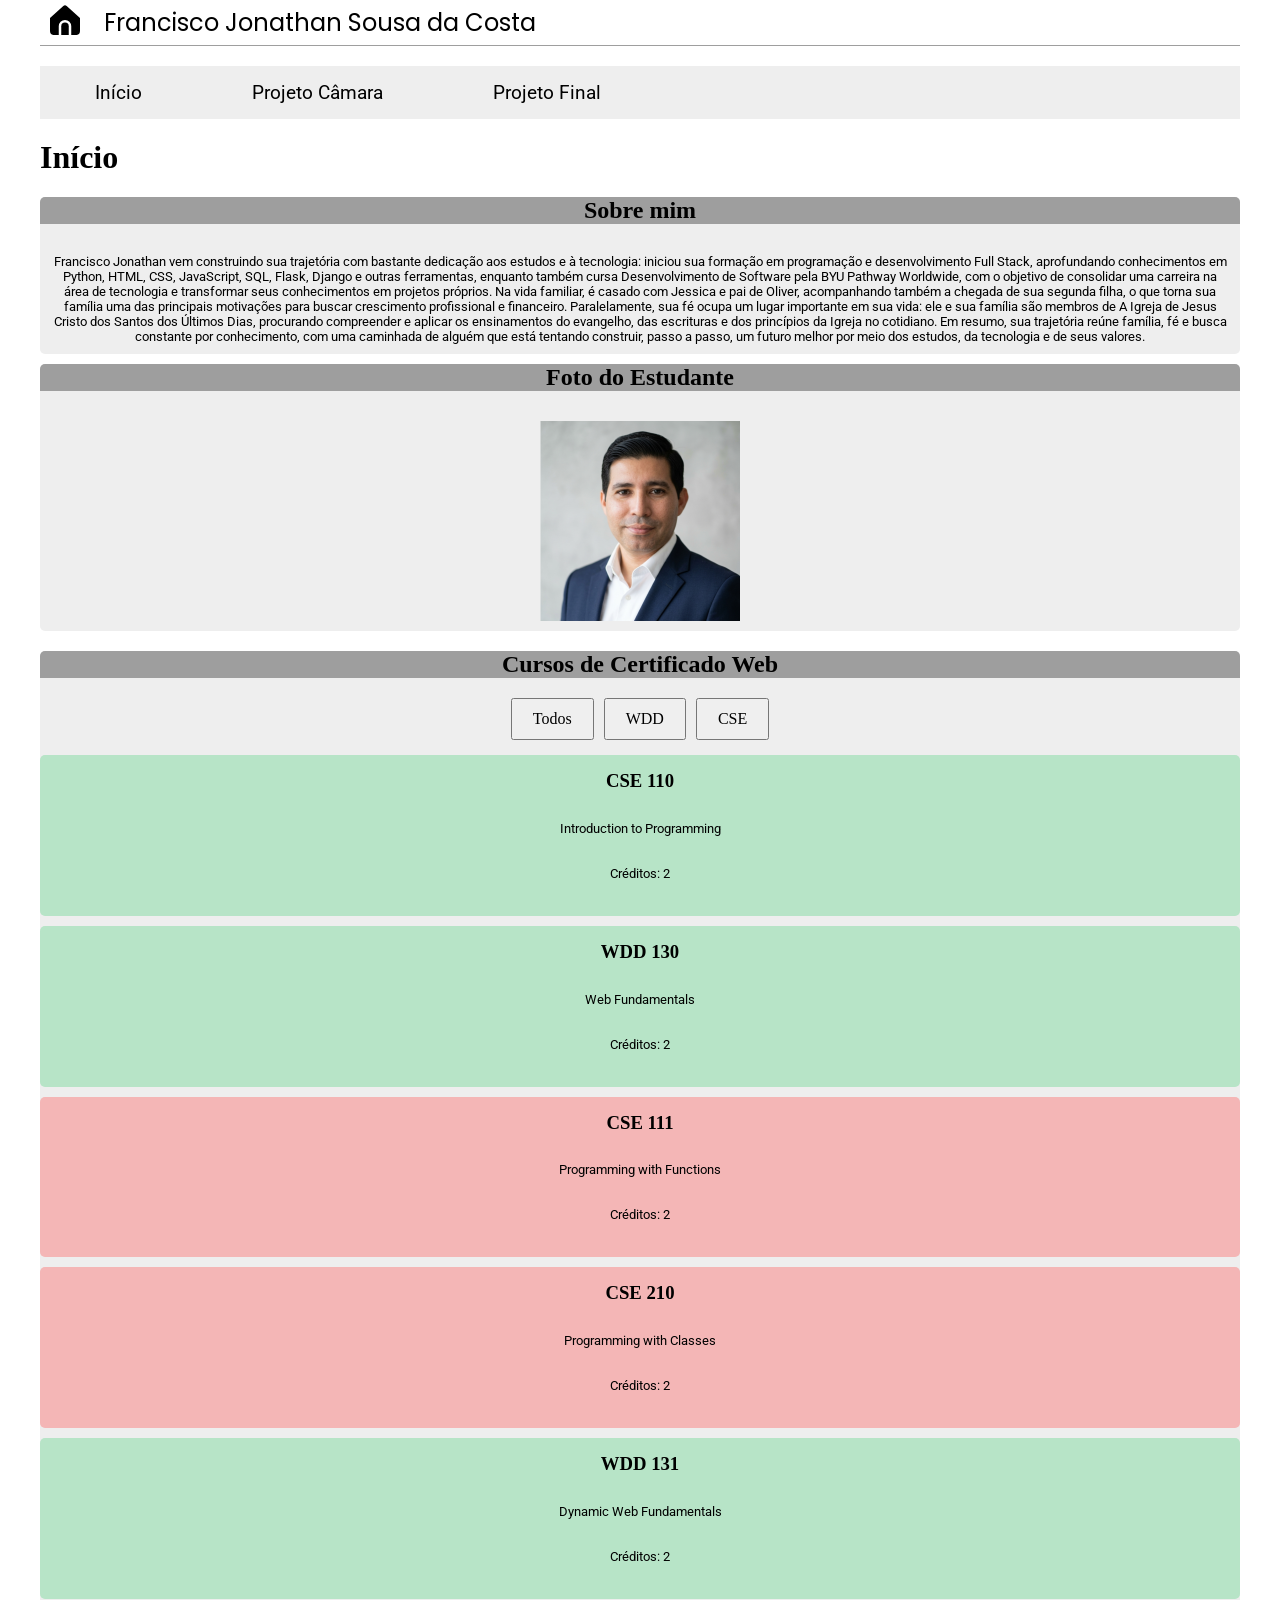
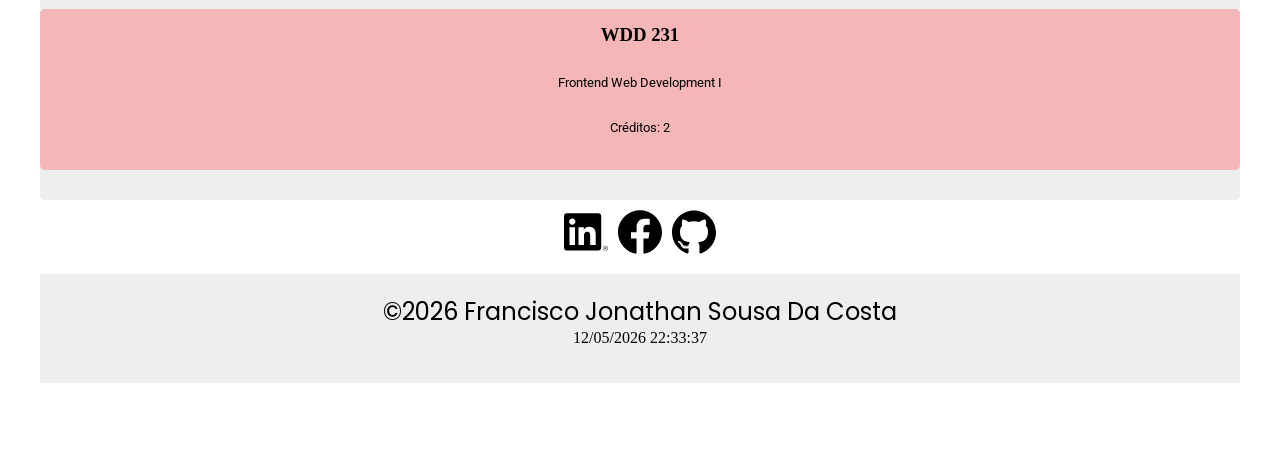
==== index.html @ 17b53fa9 "criei a 1 página do wdd231" ====
<!DOCTYPE html>
<html lang="pt-br">

<head>
  <meta charset="UTF-8">
  <meta name="viewport" content="width=device-width, initial-scale=1.0">
  <meta name="author" content="Francisco Jonathan Sousa da Costa">
  <meta name="description" content="Página inicial do curso WDD231 de desenvolvimento web.">

  <!-- ----------------CSS---------------- -->

  <link rel="stylesheet" href="estilos/normaliza.css">
  <link rel="stylesheet" href="estilos/telas-pequenas.css">
  <link rel="stylesheet" href="estilos/maior.css">

  <!-- ----------------FONTES---------------- -->
  <link rel="preconnect" href="https://fonts.googleapis.com">
  <link rel="preconnect" href="https://fonts.gstatic.com" crossorigin>
  <link
    href="https://fonts.googleapis.com/css2?family=Playfair+Display:ital,wght@0,400..900;1,400..900&family=Poppins:ital,wght@0,100;0,200;0,300;0,400;0,500;0,600;0,700;0,800;0,900;1,100;1,200;1,300;1,400;1,500;1,600;1,700;1,800;1,900&family=Roboto:ital,wght@0,100..900;1,100..900&display=swap"
    rel="stylesheet">

  <!-- ----------------JAVAsCRIPT---------------- -->
  <script src="scripts/navegacao.js" defer></script>
  <script src="scripts/data.js" defer></script>
  <script src="scripts/curso.js" defer></script>

  <title>Francisco Jonathan Sousa Da Costa | WDD231</title>
</head>

<body>
  <header>
    <img src="imagens/casa.svg" alt="logo do site em forma de casa">
    <span>Francisco Jonathan Sousa da Costa</span>
    <button id="ham-btn" class="menu-hamburger"></button>
  </header>

  <nav id="nav-menu" class="navegacao">
    <ul>
      <li><a href="#">Início</a></li>
      <li><a href="#">Projeto Câmara </a></li>
      <li><a href="#">Projeto Final</a></li>

    </ul>
  </nav>

  <main>
    <h1>Início</h1>

    <div class="container">
      <section class="sobreMim">
        <h2>Sobre mim</h2>

        <p>
          Francisco Jonathan vem construindo sua trajetória com bastante dedicação aos estudos e à tecnologia: iniciou
          sua formação em programação e desenvolvimento Full Stack, aprofundando conhecimentos em Python, HTML, CSS,
          JavaScript, SQL, Flask, Django e outras ferramentas, enquanto também cursa Desenvolvimento de Software pela
          BYU Pathway Worldwide, com o objetivo de consolidar uma carreira na área de tecnologia e transformar seus
          conhecimentos em projetos próprios. Na vida familiar, é casado com Jessica e pai de Oliver, acompanhando
          também a chegada de sua segunda filha, o que torna sua família uma das principais motivações para buscar
          crescimento profissional e financeiro. Paralelamente, sua fé ocupa um lugar importante em sua vida: ele e sua
          família são membros de A Igreja de Jesus Cristo dos Santos dos Últimos Dias, procurando compreender e aplicar
          os ensinamentos do evangelho, das escrituras e dos princípios da Igreja no cotidiano. Em resumo, sua
          trajetória reúne família, fé e busca constante por conhecimento, com uma caminhada de alguém que está tentando
          construir, passo a passo, um futuro melhor por meio dos estudos, da tecnologia e de seus valores.
        </p>
      </section>

      <section class="foto">
        <h2>Foto do Estudante</h2>
        <img src="imagens/foto_perfil.png" alt="foto do perfil do aluno">
      </section>

      <section class="cursos">
        <h2>Cursos de Certificado Web</h2>

        <div class="botoes">
          <button id="todos">Todos</button>
          <button id="wdd">WDD</button>
          <button id="cse">CSE</button>
        </div>

        <div id="card"></div>

        <p id="creditos"></p>

    </div>

    </section>
    </div>
  </main>

  <footer>
    <div class="midia">
      <a href="https://www.linkedin.com/in/jonathan-costa-15b882378/" target="_blank"><img src="imagens/linkedin.svg"
          alt="icone do linkedin"></a>
      <a href="https://www.facebook.com/jonathan.oconors" target="_blank"><img src="imagens/facebook.svg"
          alt="icone do facebook"></a>
      <a href="https://github.com/jonathanscosta" target="_blank"><img src="imagens/github.svg"
          alt="icone do github"></a>
    </div>

    <div class="ano-atual">
      <span id="anoAtual"></span>
      <p id="ultima-atualizacao"></p>
    </div>
  </footer>
</body>

</html>
---- estilos/normaliza.css ----
html {
    box-sizing: border-box;
}

*,
*::before,
*::after {
    box-sizing: inherit;
}


body {
    margin: 0;
    min-height: 100vh;
}




h1,
h2,
h3,
h4,
h5,
h6,
p {
    margin-top: 0;
}




a {
    color: inherit;
}




img,
picture,
svg,
video {
    display: block;
    max-width: 100%;
}

img {
    height: auto;
}



button,
input,
select,
textarea {
    font: inherit;
}



button {
    cursor: pointer;
}




table {
    border-collapse: collapse;
    border-spacing: 0;
}
---- estilos/telas-pequenas.css ----
:root {
    --borda: #9e9e9e;
    --backgroud-menu: #eee;
    --fonte-titulo: 'Poppins', Arial, Helvetica, sans-serif;
    --fonte-corpo: 'Roboto', sans-serif;
}

body{
    padding: 0 0 50px 0;
}
main,
nav,
footer {

    margin: 0 10px;
}

/* ================================CABECALHO================================ */

header {
    display: grid;
    grid-template-columns: 44px auto 44px;
    align-items: end;
    padding: 5px 10px;
    column-gap: 10px;
    border-bottom: 1px solid var(--borda);
    font-family: var(--fonte-titulo);
}

header img {
    width: 30px;
    height: 30px;
    margin-bottom: 5px;
}

span {

    font-family: var(--fonte-titulo);
}

.menu-hamburger {
    border: none;
    background: transparent;
    font-size: 2rem;
    cursor: pointer;
    font-family: Verdana, Geneva, Tahoma, sans-serif;
}

.menu-hamburger::after {
    content: " \2630";
}

.menu-hamburger.aberto::after {
    content: "\00d7";

}

/* ================================NAVEGACAO================================ */

.navegacao {
    display: none;
    background-color: var(--backgroud-menu);
    margin: 0 10px;
    font-family: var(--fonte-corpo);
}

.navegacao.aberto {
    display: block;
}

.navegacao ul {
    list-style-type: none;
    margin: 0;
    padding: 0;


}

.navegacao a {
    display: flex;
    flex-direction: column;
    text-decoration: none;
    margin: 10px 0;
    justify-content: center;
    padding: 5px;
    border-bottom: 1px solid var(--borda);
}

.navegacao li:hover {
    background-color: var(--borda);
}

/* ================================MAIN================================ */

section {
    display: block;
    justify-content: center;
    align-items: center;
    text-align: center;
    background-color: var(--backgroud-menu);
    border-radius: 5px;
    border-radius: 5px;
}

section h2 {
    background-color: var(--borda);
    border-radius: 5px 5px 0 0;
}

section p {
    font-family: var(--fonte-corpo);
    font-size: .8rem;
    margin: 10px;
    padding: 10px 0;
}

.foto img {
    margin: 20px auto;
    padding: 10px;
}


/* ================================CARDS================================ */
#card {
    display: grid;
    gap: 10px;
}

.card-curso {
    padding: 15px;
    border-radius: 5px;
    text-align: center;
}

.concluido {
    background-color: #b7e4c7;
}

.nao-concluido {
    background-color: #f4b6b6;
}
.botoes {
    display: flex;
    justify-content: center;
    gap: 10px;
    margin: 15px 0;
}

.botoes button {
    padding: 10px 20px;
    
}


/* ================================FOOTER================================ */

footer {
    display: flex;
    flex-direction: column;
    align-items: center;
    justify-content: center;
    text-align: center;
    margin: 20px;

    
}
.midia{
    display: flex;
    justify-content: center;
    align-items: center ;
    gap: 10px;
    width: 100%;
    height: auto;
}

.midia img{
    width: 44px;
    height: 44px;
}
.ano-atual{
    background-color: var(--backgroud-menu);
    margin: 20px auto;
    padding: 20px;
    width: 100%;
}
---- estilos/maior.css ----
@media(min-width:700px) {


    header,main,footer,nav {
        max-width: 1200px;
        margin: 0 auto;
    }
    header {
        display: grid;
        grid-template-columns: 44px auto ;
    }
    span{
        font-size: 1.5rem;
    }

    .menu-hamburger {
        display: none;
    }

    .navegacao{
        display: block;
        font-size: 1.2rem;
        margin: 20px auto;
        
        
    }
    .navegacao ul{
        display: flex;
       
    
        
    }
    .navegacao li{
         border-radius: 5px;
    }

    .navegacao a{
        border: none;
        margin:10px 50px;
        
    }
}
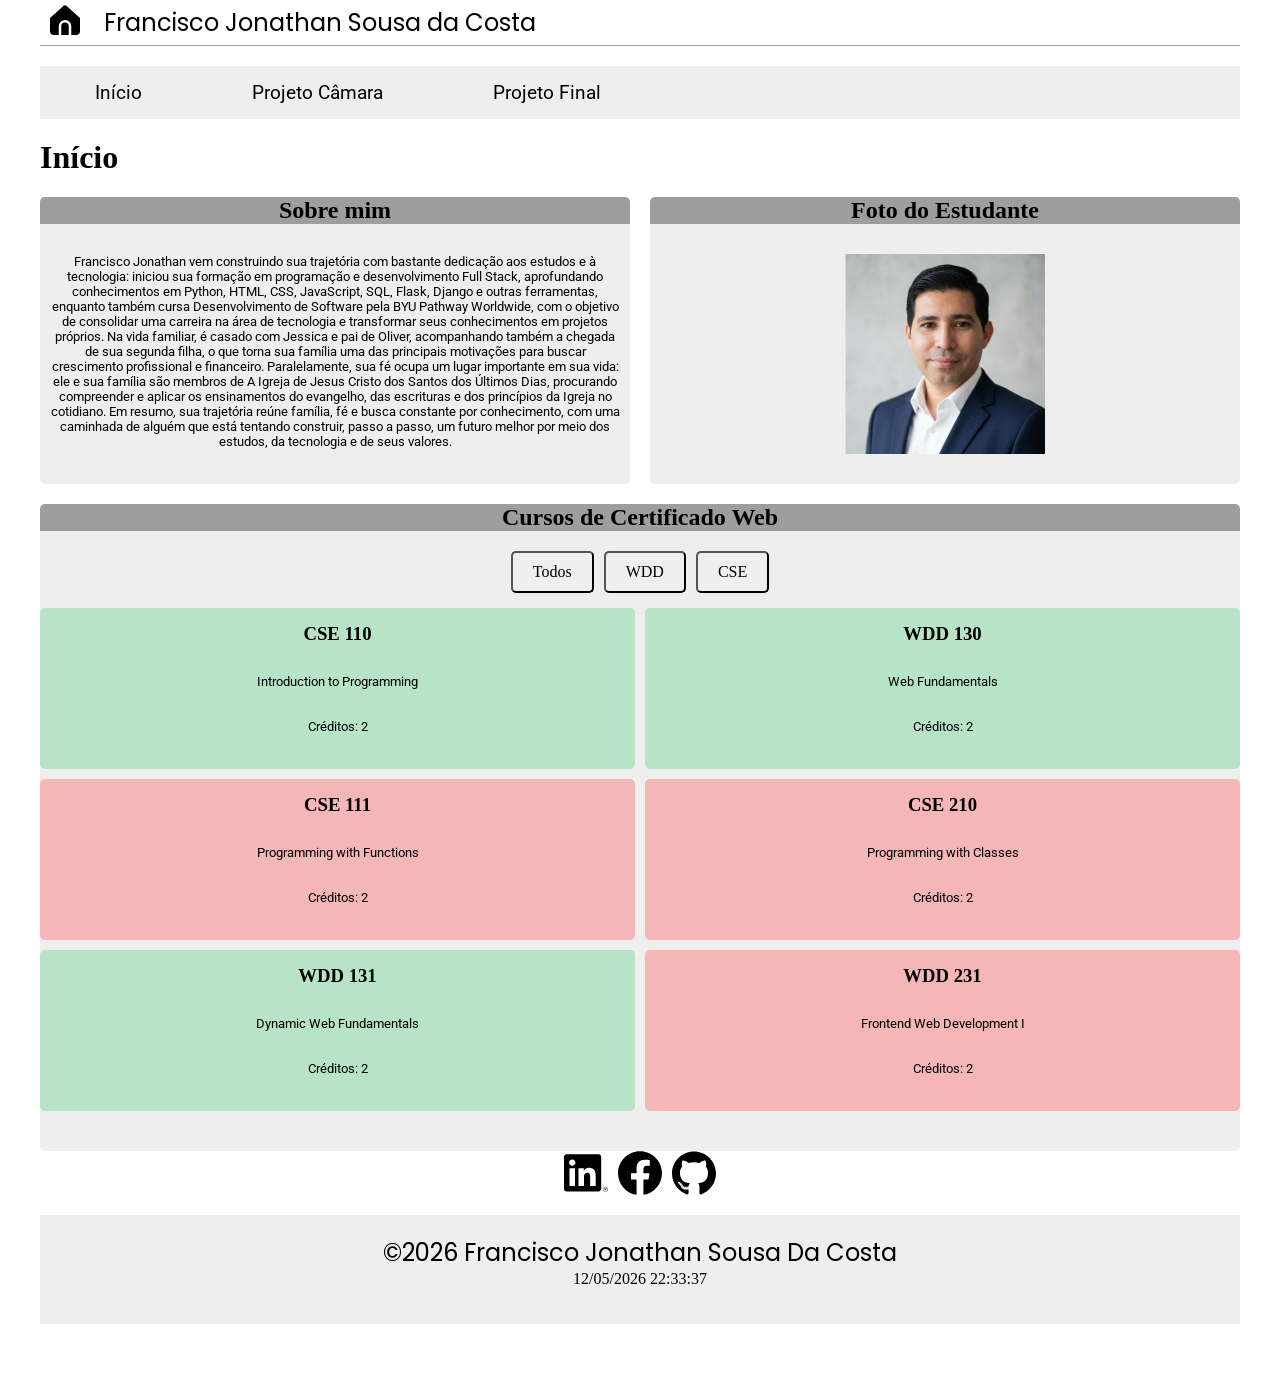
==== commit 23b09d1e: "ajuste devido ao auditor" ====
--- a/index.html
+++ b/index.html
@@ -5,7 +5,7 @@
   <meta charset="UTF-8">
   <meta name="viewport" content="width=device-width, initial-scale=1.0">
   <meta name="author" content="Francisco Jonathan Sousa da Costa">
-  <meta name="description" content="Página inicial do curso WDD231 de desenvolvimento web.">
+  <meta name="description" content="Página inicial do curso WDD231 de desenvolvimento web, contendo uma página sobre, fotos do perfil do aluno e uma soma dos creditos dos cursos feitos">
 
   <!-- ----------------CSS---------------- -->
 
--- a/estilos/telas-pequenas.css
+++ b/estilos/telas-pequenas.css
@@ -124,12 +124,14 @@
 #card {
     display: grid;
     gap: 10px;
+    grid-template-columns: 1fr 1fr ;
 }
 
 .card-curso {
     padding: 15px;
     border-radius: 5px;
     text-align: center;
+
 }
 
 .concluido {
@@ -144,11 +146,14 @@
     justify-content: center;
     gap: 10px;
     margin: 15px 0;
+    
 }
 
 .botoes button {
     padding: 10px 20px;
+    border-radius: 5px;
     
+
 }
 
 
--- a/estilos/maior.css
+++ b/estilos/maior.css
@@ -39,4 +39,14 @@
         margin:10px 50px;
         
     }
+
+    .container{
+        display: grid;
+        grid-template-columns: 1fr 1fr;
+        gap: 20px;
+    }
+
+    .cursos{
+        grid-column: 1/3;
+    }
 }
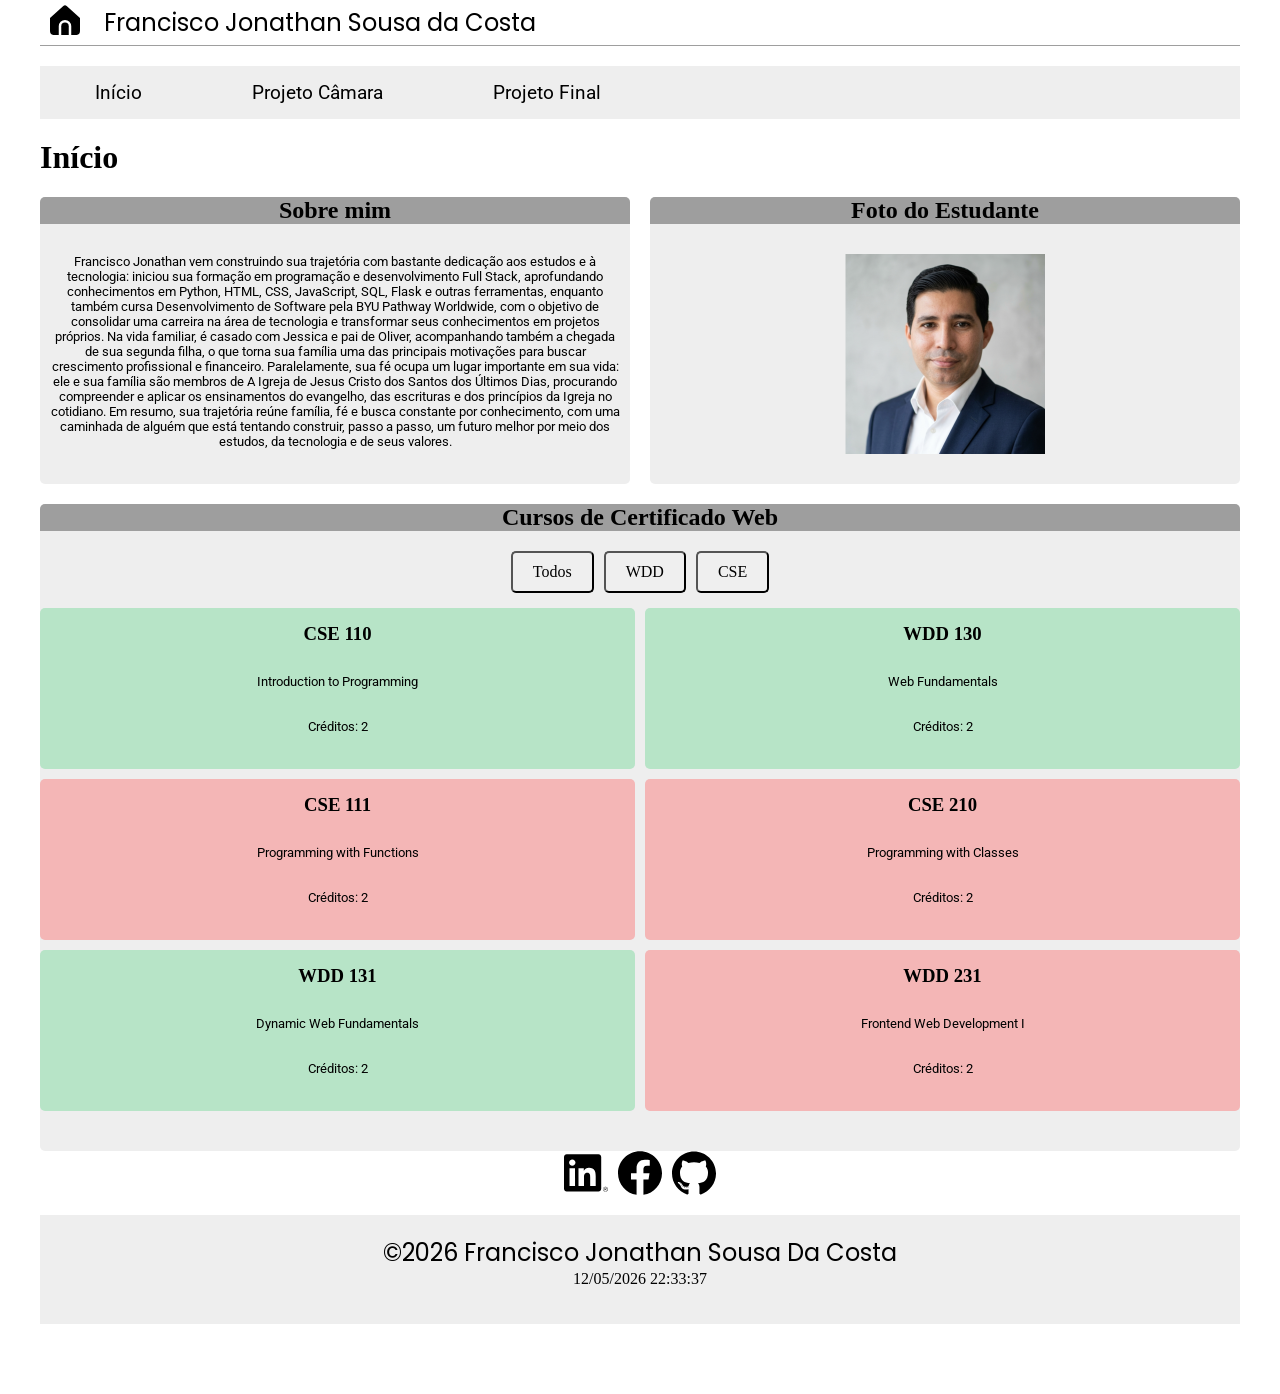
==== commit fd61ce62: "site principal ajustei os nav" ====
--- a/index.html
+++ b/index.html
@@ -7,20 +7,27 @@
   <meta name="author" content="Francisco Jonathan Sousa da Costa">
   <meta name="description" content="Página inicial do curso WDD231 de desenvolvimento web, contendo uma página sobre, fotos do perfil do aluno e uma soma dos creditos dos cursos feitos">
 
-  <!-- ----------------CSS---------------- -->
+  <meta property="og:title" content="Francisco Jonathan Sousa da Costa | WDD 231">
+  <meta property="og:description" content="Um perfil sobre o aluno Jonathan Costa, suas aspirações e desejos para o futuro">
+  <meta property="og:image" content="https://jonathanscosta.github.io/wdd231/imagens/foto_perfil.png">
+  <meta property="og:url" content="https://jonathanscosta.github.io/wdd231/">
+
+  
 
   <link rel="stylesheet" href="estilos/normaliza.css">
   <link rel="stylesheet" href="estilos/telas-pequenas.css">
   <link rel="stylesheet" href="estilos/maior.css">
 
-  <!-- ----------------FONTES---------------- -->
+  <link rel="icon" href="imagens/favicon.ico">
+
+
   <link rel="preconnect" href="https://fonts.googleapis.com">
   <link rel="preconnect" href="https://fonts.gstatic.com" crossorigin>
   <link
     href="https://fonts.googleapis.com/css2?family=Playfair+Display:ital,wght@0,400..900;1,400..900&family=Poppins:ital,wght@0,100;0,200;0,300;0,400;0,500;0,600;0,700;0,800;0,900;1,100;1,200;1,300;1,400;1,500;1,600;1,700;1,800;1,900&family=Roboto:ital,wght@0,100..900;1,100..900&display=swap"
     rel="stylesheet">
 
-  <!-- ----------------JAVAsCRIPT---------------- -->
+  
   <script src="scripts/navegacao.js" defer></script>
   <script src="scripts/data.js" defer></script>
   <script src="scripts/curso.js" defer></script>
@@ -32,13 +39,13 @@
   <header>
     <img src="imagens/casa.svg" alt="logo do site em forma de casa">
     <span>Francisco Jonathan Sousa da Costa</span>
-    <button id="ham-btn" class="menu-hamburger"></button>
+    <button id="ham-btn" class="menu-hamburger" aria-label="abrir menu"></button>
   </header>
 
   <nav id="nav-menu" class="navegacao">
     <ul>
-      <li><a href="#">Início</a></li>
-      <li><a href="#">Projeto Câmara </a></li>
+      <li><a href="index.html">Início</a></li>
+      <li><a href="camara/index.html">Projeto Câmara </a></li>
       <li><a href="#">Projeto Final</a></li>
 
     </ul>
@@ -48,13 +55,14 @@
     <h1>Início</h1>
 
     <div class="container">
+
       <section class="sobreMim">
         <h2>Sobre mim</h2>
 
         <p>
           Francisco Jonathan vem construindo sua trajetória com bastante dedicação aos estudos e à tecnologia: iniciou
           sua formação em programação e desenvolvimento Full Stack, aprofundando conhecimentos em Python, HTML, CSS,
-          JavaScript, SQL, Flask, Django e outras ferramentas, enquanto também cursa Desenvolvimento de Software pela
+          JavaScript, SQL, Flask e outras ferramentas, enquanto também cursa Desenvolvimento de Software pela
           BYU Pathway Worldwide, com o objetivo de consolidar uma carreira na área de tecnologia e transformar seus
           conhecimentos em projetos próprios. Na vida familiar, é casado com Jessica e pai de Oliver, acompanhando
           também a chegada de sua segunda filha, o que torna sua família uma das principais motivações para buscar
--- a/estilos/normaliza.css
+++ b/estilos/normaliza.css
@@ -13,7 +13,7 @@
 
 body {
     margin: 0;
-    min-height: 100vh;
+    
 }
 
 
--- a/estilos/telas-pequenas.css
+++ b/estilos/telas-pequenas.css
@@ -99,7 +99,7 @@
     text-align: center;
     background-color: var(--backgroud-menu);
     border-radius: 5px;
-    border-radius: 5px;
+
 }
 
 section h2 {
